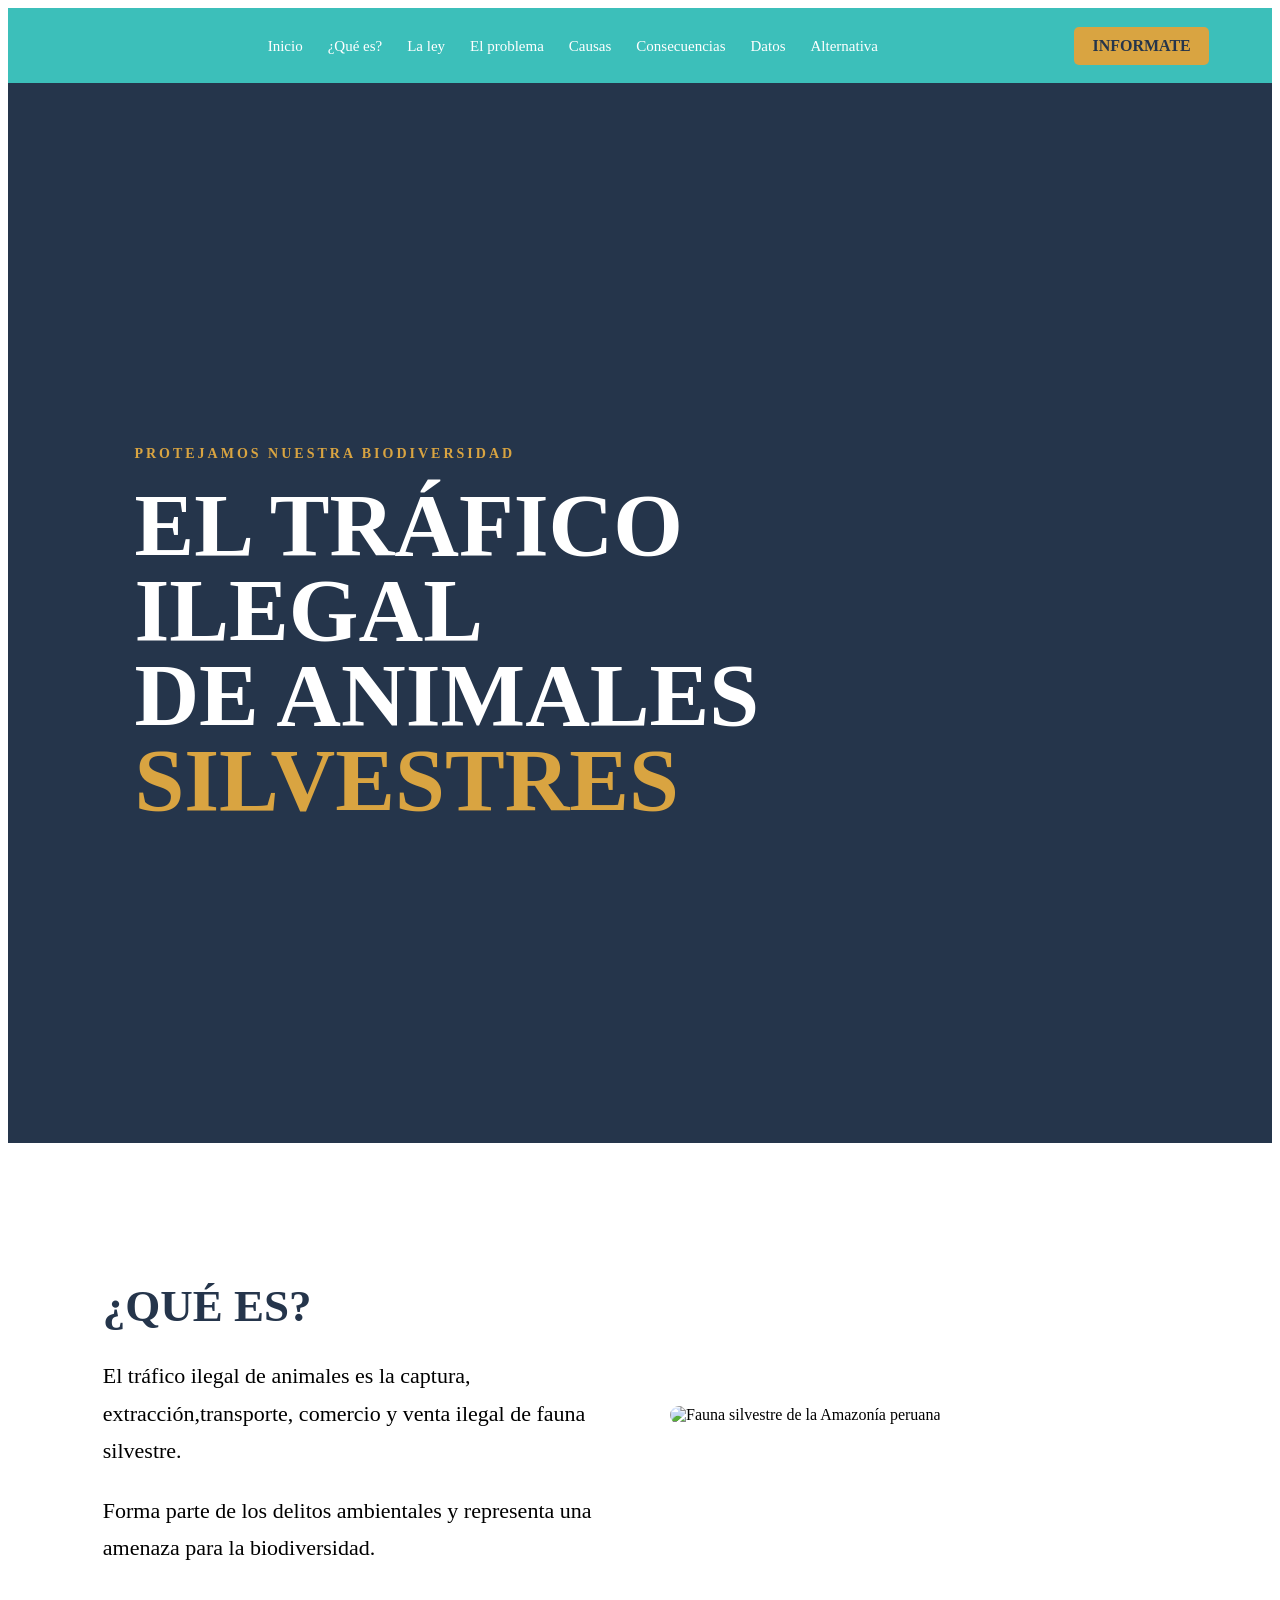
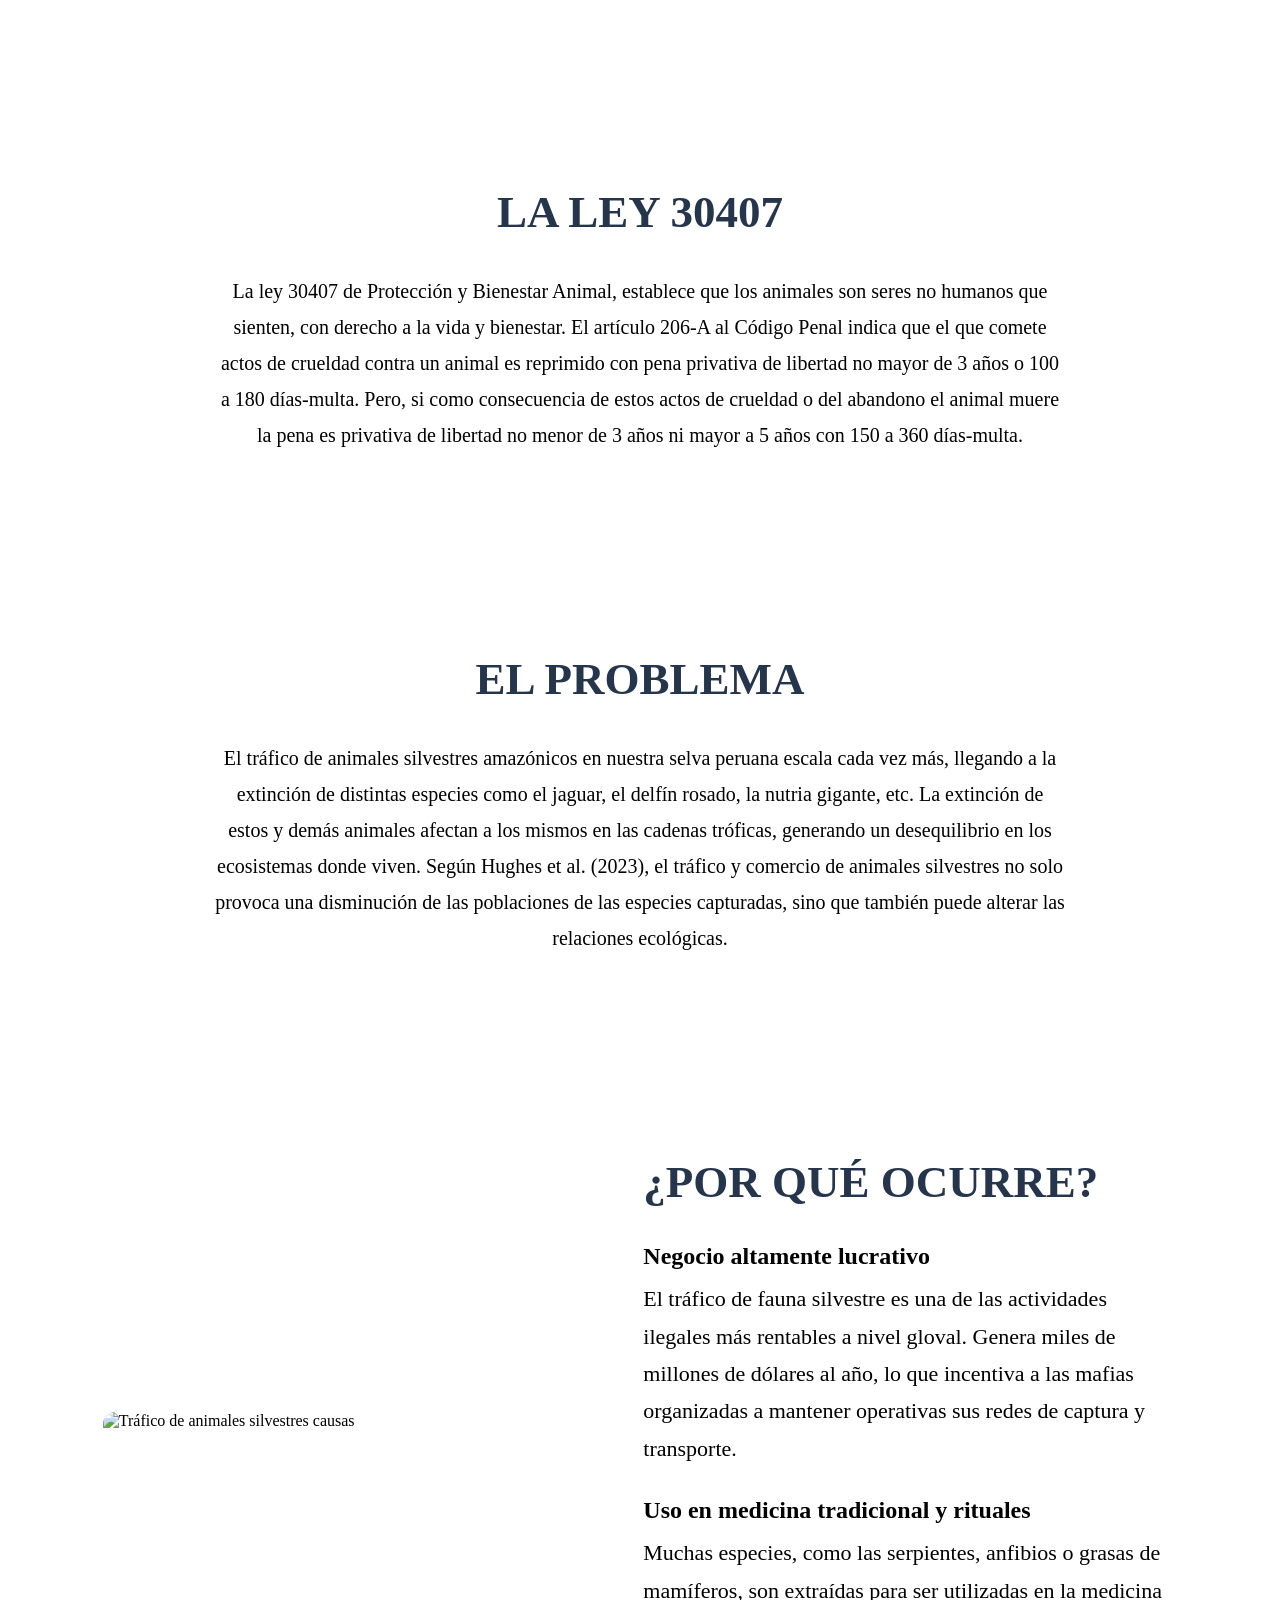
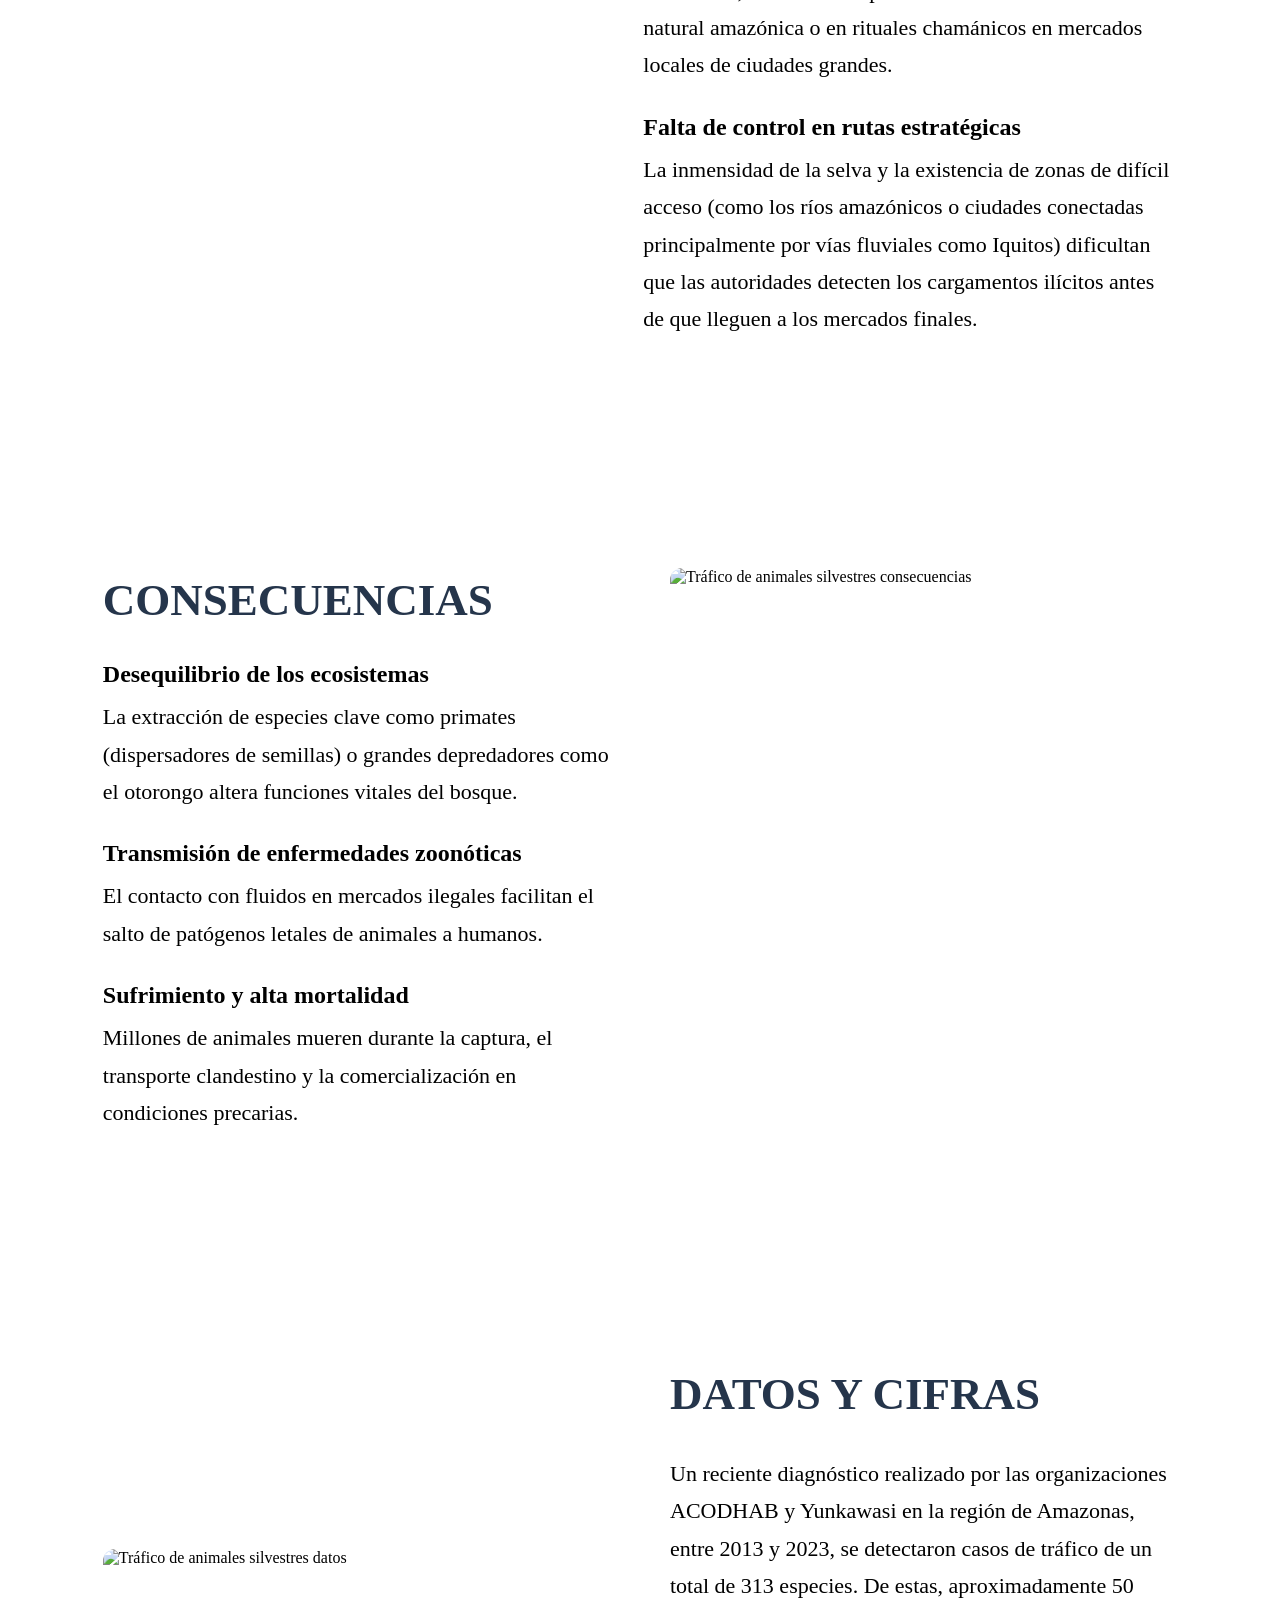
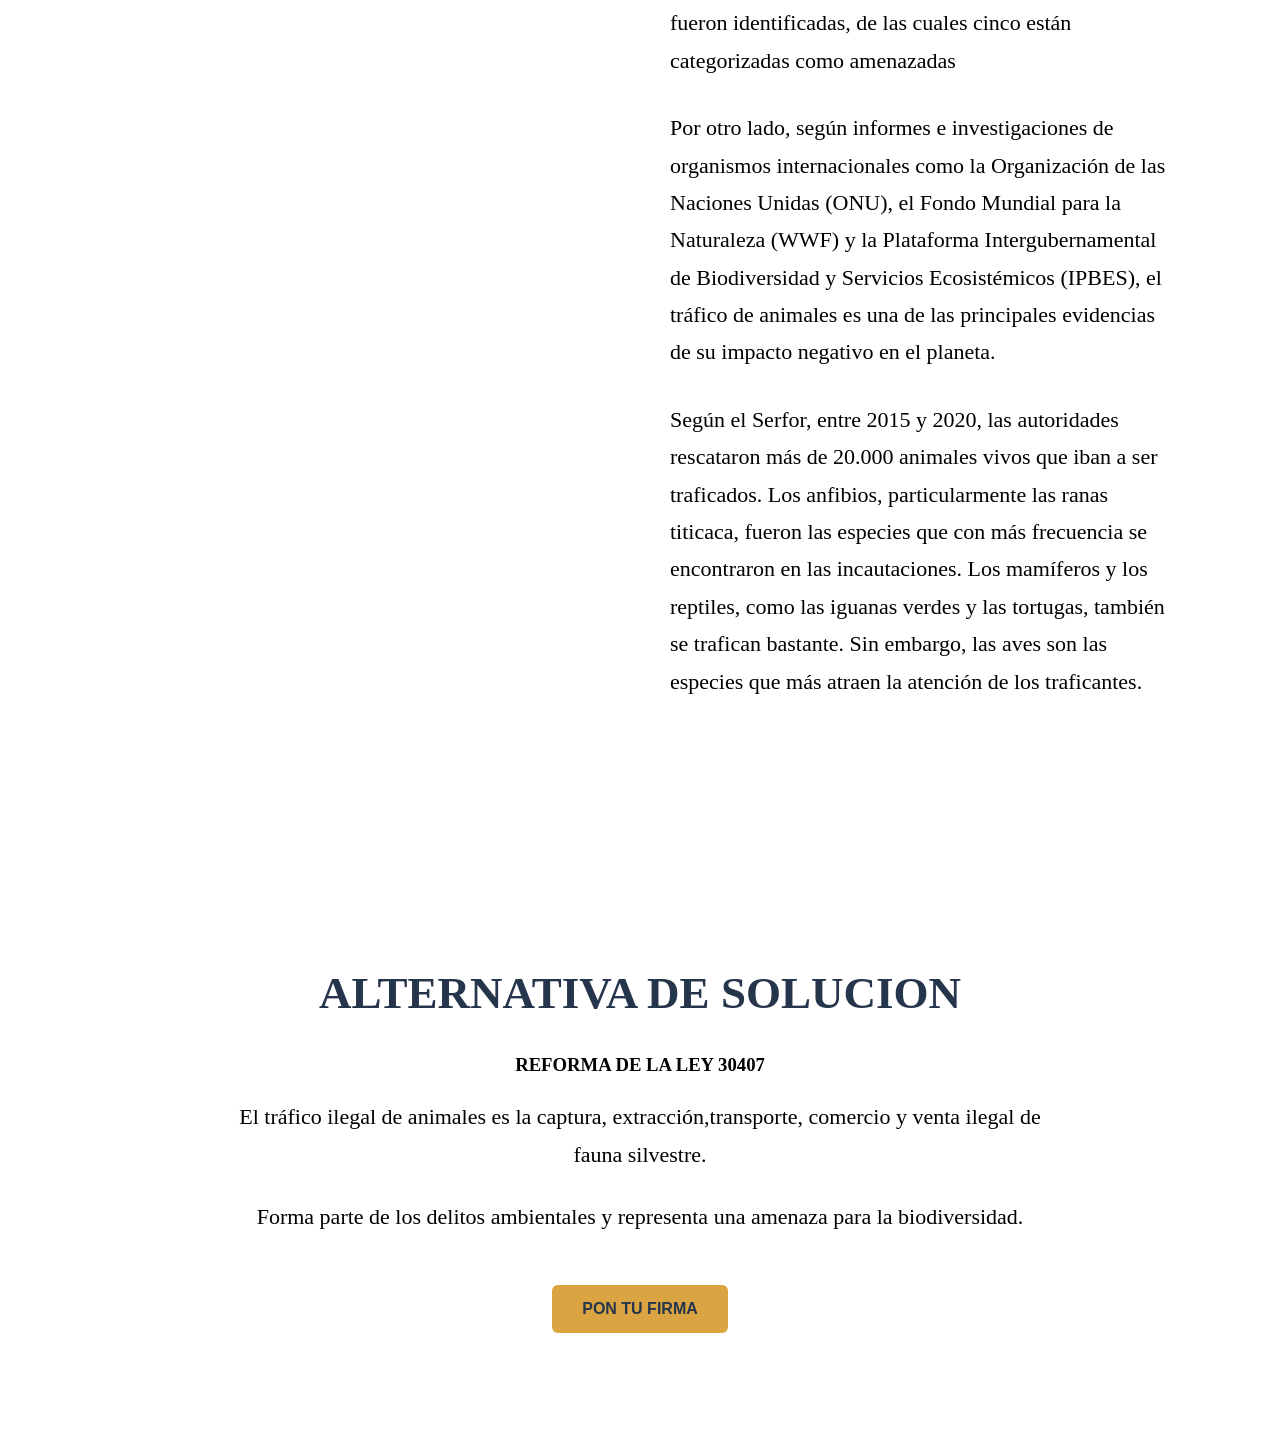
==== Modulo 10/index.html @ 4aca9ac3 "Add files via upload" ====
<!DOCTYPE html>
<html lang="es">

<head>
    <meta charset="UTF-8">
    <meta name="viewport" content="width=device-width, initial-scale=1.0">

    <title>Tráfico ilegal de animales</title>

    <link rel="stylesheet" href="style.css">
</head>


<script>
    function mostrarMensaje() {
        alert("¡Gracias por apoyar nuestra propuesta! \n\nEsta es una demostración de la forma en la que se hará la junta de firmas digital.");
    }
</script>


<body>
    <header>
    <nav class="navbar">
        <div class="logo">
            <a href="#inicio"> </a>
        </div>


        <!--MENÚ DE NAVEGACIÓN -->
        <ul class="nav-links">
            <li><a href="#inicio">Inicio</a></li>
            <li><a href="#que-es">¿Qué es?</a></li>
            <li><a href="#ley">La ley</a></li>
            <li><a href="#problema">El problema</a></li>
            <li><a href="#causas">Causas</a></li>
            <li><a href="#consecuencias">Consecuencias</a></li>
            <li><a href="#datos">Datos</a></li>
            <li><a href="#alternativa">Alternativa</a></li>
        </ul>


        <!-- BOTÓN DE ACCIÓN -->
        <a href="#problema" class="btn-header">
            INFORMATE
        </a>
    </nav>
</header>


    <main>
        <!-- HERO / PORTADA -->
        <section id="inicio" class="hero">
    <div class="hero-contenido">
        <span class="hero-etiqueta">
            PROTEJAMOS NUESTRA BIODIVERSIDAD
        </span>
        <h1>EL TRÁFICO ILEGAL
            <br>
            DE ANIMALES
            <span>SILVESTRES</span></h1>
                <a href="#que-es"></a>
            </div>
        </section>


        <!-- QUE ES? -->
        <section id="que-es" class="que-es">
            <div class="que-es-texto">
                <h2>¿QUÉ ES?</h2>
                <p>El tráfico ilegal de animales es la captura, extracción,transporte, comercio y venta ilegal de fauna silvestre.</p>
                <p>Forma parte de los delitos ambientales y representa una amenaza para la biodiversidad.</p>
            </div>
            <div class="que-es-imagen">
            <img src="https://convoca.pe/sites/default/files/2021-11/WhatsApp%20Image%202021-11-12%20at%208.41.45%20PM.jpeg"
            alt="Fauna silvestre de la Amazonía peruana">
            </div>
        </section>



        <!--LEY -->
        <section id="ley">
            <h2>LA LEY 30407</h2>
                <article>
                    <p>La ley 30407 de Protección y Bienestar Animal, establece que los animales son seres no humanos que sienten, con derecho a la vida y bienestar. El artículo 206-A al Código Penal indica que el que comete actos de crueldad contra un animal es reprimido con pena privativa de libertad no mayor de 3 años o 100 a 180 días-multa. Pero, si como consecuencia de estos actos de crueldad o del abandono el animal muere la pena es privativa de libertad no menor de 3 años ni mayor a 5 años con 150 a 360 días-multa.</p>
                </article>
        </section>


        <!-- EL PROBLEMA -->
        <section id="problema">
            <h2>EL PROBLEMA</h2>
            <div class="problemas">
                <article>
                    <p>El tráfico de animales silvestres amazónicos en nuestra selva peruana escala cada vez más, llegando a la extinción de distintas especies como el jaguar, el delfín rosado, la nutria gigante, etc. La extinción de estos y demás animales afectan a los mismos en las cadenas tróficas, generando un desequilibrio en los ecosistemas donde viven. Según Hughes et al. (2023), el tráfico y comercio de animales silvestres no solo provoca una disminución de las poblaciones de las especies capturadas, sino que también puede alterar las relaciones ecológicas.</p>
                </article>
            </div>
        </section>


        <!-- POR QUE OCURRE -->
        <section id="causas" class="seccion-zigzag">
            <div class="contenido-seccion">
                <h2>¿POR QUÉ OCURRE?</h2>
                <article>
                    <h3>Negocio altamente lucrativo</h3>
                    <p>El tráfico de fauna silvestre es una de las actividades ilegales más rentables a nivel gloval. Genera miles de millones de dólares al año, lo que incentiva a las mafias organizadas a mantener operativas sus redes de captura y transporte.</p>
                </article>
                <article>
                    <h3>Uso en medicina tradicional y rituales</h3>
                    <p>Muchas especies, como las serpientes, anfibios o grasas de mamíferos, son extraídas para ser utilizadas en la medicina natural amazónica o en rituales chamánicos en mercados locales de ciudades grandes.</p>
                </article>
                <article>
                    <h3>Falta de control en rutas estratégicas</h3>                        <p>La inmensidad de la selva y la existencia de zonas de difícil acceso (como los ríos amazónicos o ciudades conectadas principalmente por vías fluviales como Iquitos) dificultan que las autoridades detecten los cargamentos ilícitos antes de que lleguen a los mercados finales.</p>
                </article>
            </div>
            <img src="https://imgs.mongabay.com/wp-content/uploads/sites/25/2018/07/20011604/Serfor-3-incautacio%CC%81n-13-de-julio-.jpg"
            alt="Tráfico de animales silvestres causas">
        </section>


        <!-- CONSECUENCIAS -->
        <section id="consecuencias" class="seccion-zigzag">
            <div class="contenido-seccion">
                <h2>CONSECUENCIAS</h2>
                <article>
                    <h3>Desequilibrio de los ecosistemas</h3>
                    <p> La extracción de especies clave como primates (dispersadores de semillas) o grandes depredadores como el otorongo altera funciones vitales del bosque.</p>
                </article>
                <article>
                    <h3>Transmisión de enfermedades zoonóticas</h3>
                    <p>El contacto con fluidos en mercados ilegales facilitan el salto de patógenos letales de animales a humanos.</p>
                </article>
                <article>
                    <h3>Sufrimiento y alta mortalidad</h3>
                    <p>Millones de animales mueren durante la captura, el transporte clandestino y la comercialización en condiciones precarias.</p>
                </article>
            </div>
            <img src="https://imgs.mongabay.com/wp-content/uploads/sites/25/2024/04/09153923/WhatsApp-Image-2024-03-15-at-11.13.26-AM-1.jpeg"
            alt="Tráfico de animales silvestres consecuencias">
        </section>


        <!-- DATOS Y CIFRAS -->
        <section id="datos" class="seccion-zigzag">
            <div class="contenido-seccion">
                <h2>DATOS Y CIFRAS</h2>
                <article>
                    <p>Un reciente diagnóstico realizado por las organizaciones ACODHAB y Yunkawasi en la región de Amazonas, entre 2013 y 2023, se detectaron casos de tráfico de un total de 313 especies. De estas, aproximadamente 50 fueron identificadas, de las cuales cinco están categorizadas como amenazadas</p>
                </article>
                <article>
                    <p>Por otro lado, según informes e investigaciones de organismos internacionales como la Organización de las Naciones Unidas (ONU), el Fondo Mundial para la Naturaleza (WWF) y la Plataforma Intergubernamental de Biodiversidad y Servicios Ecosistémicos (IPBES), el tráfico de animales es una de las principales evidencias de su impacto negativo en el planeta.</p>
                </article>
                <article>
                    <p>Según el Serfor, entre 2015 y 2020, las autoridades rescataron más de 20.000 animales vivos que iban a ser traficados. Los anfibios, particularmente las ranas titicaca, fueron las especies que con más frecuencia se encontraron en las incautaciones. Los mamíferos y los reptiles, como las iguanas verdes y las tortugas, también se trafican bastante. Sin embargo, las aves son las especies que más atraen la atención de los traficantes.</p>
                </article>
            </div>
            <img src="https://i0.wp.com/insightcrime.org/wp-content/uploads/2022/05/Amazonas-Las-especies-mas-traficadas-en-Peru-InSight-Crime-Apr-2022.jpg?resize=1300%2C1220&quality=100&ssl=1"
            alt="Tráfico de animales silvestres datos">
        </section>
    
        
        <!-- ALTERNATIVA -->
        <section id="alternativa" class="alternativa">
            <div class="contenido-alternativa">
                <h2>ALTERNATIVA DE SOLUCION</h2>
                <article>
                    <h3>REFORMA DE LA LEY 30407</h3>
                    <p>El tráfico ilegal de animales es la captura, extracción,transporte, comercio y venta ilegal de fauna silvestre.</p>
                    <p>Forma parte de los delitos ambientales y representa una amenaza para la biodiversidad.</p>
                </article>
                <button class="btn-firma" onclick="mostrarMensaje()">
                    PON TU FIRMA
                </button>
            </div>
        </section>
    </main>


    <footer>
        <div class="logo"></div>
        <p></p>
    </footer>
</body>
</html>
---- Modulo 10/style.css ----
/* =========================
   HEADER
========================= */
header {
    width: 100%;
    background-color: #3cbfba;
}

.navbar {
    width: 90%;
    max-width: 1200px;
    margin: 0 auto;
    display: flex;
    align-items: center;
    justify-content: space-between;
    min-height: 75px;
}



/* =========================
   LOGO
========================= */
.logo a {
    color: white;
    text-decoration: none;

    font-size: 24px;
    font-weight: bold;
}



/* =========================
   MENÚ
========================= */

.nav-links {
    display: flex;
    align-items: center;
    gap: 25px;
    list-style: none;
    margin: 0;
    padding: 0;
}

.nav-links li {
    display: inline-block;
}

.nav-links a {
    color: white;
    text-decoration: none;
    font-size: 15px;
    transition: 0.3s;
}

.nav-links a:hover {
    color: rgb(250, 250, 250);
}



/* =========================
   BOTÓN INFORMATE
========================= */
.btn-header {
    background-color: #d9a441;
    color: #25354b;
    text-decoration: none;
    padding: 10px 18px;
    border-radius: 5px;
    font-weight: bold;
    transition: 0.3s;
}

.btn-header:hover {
    background-color: #f0c56b;
}



/* =========================
   HERO / PORTADA
========================= */
.hero {
    min-height: 100vh;
    display: flex;
    align-items: center;
    padding: 100px 10% 60px;
    background-color: #25354b;
    color: white;
}

.hero-contenido {
    max-width: 850px;
}

.hero-etiqueta {
    display: inline-block;
    margin-bottom: 20px;
    color: #d9a441;
    font-size: 14px;
    font-weight: bold;
    letter-spacing: 3px;
}


.hero h1 {
    margin: 0;
    font-size: clamp(50px, 7vw, 100px);
    line-height: 0.95;
    font-weight: 900;
}


.hero h1 span {
    color: #d9a441;
}


.hero p {
    max-width: 650px;
    margin: 30px 0;
    font-size: 18px;
    line-height: 1.6;
    color: #e6e6e6;
}


.btn-hero {
    display: inline-block;
    padding: 14px 25px;
    background-color: #d9a441;
    color: #183c2b;
    text-decoration: none;
    font-weight: bold;
    border-radius: 5px;
    transition: 0.3s;
}


.btn-hero:hover {
    background-color: #f0c56b;
    transform: translateY(-3px);
}



/* =========================
   ¿QUÉ ES?
========================= */
.que-es {
    width: 85%;
    max-width: 1200px;
    margin: 0 auto;
    padding: 100px 0;
    display: flex;
    align-items: center;
    gap: 60px;
}

/* TEXTO */
.que-es-texto {
    width: 50%;
}

.que-es-texto h2 {
    color: #25354b;
    font-size: 45px;
    margin-bottom: 25px;
}

.que-es-texto p {
    color: #000000;
    font-size: 22px;
    line-height: 1.7;
    margin-bottom: 20px;
}

/* IMAGEN */
.que-es-imagen {
    width: 50%;
}

.que-es-imagen img {
    width: 100%;
    height: 300px;
    object-fit: cover;
    border-radius: 12px;
}



/* =====================================================
   TÍTULOS DE LAS SECCIONES
====================================================== */

#ley h2,
#problema h2,
.seccion-zigzag h2 {
    color: #25354b;
    font-size: 45px;
    margin: 0 0 35px;
}



/* =====================================================
   LA LEY Y EL PROBLEMA
====================================================== */

#ley,
#problema {
    width: 85%;
    max-width: 1000px;
    margin: 0 auto;
    padding: 100px 0;
    text-align: center;
}


/* Contenido centrado */

#ley article,
#problema .problemas {
    max-width: 850px;
    margin: 0 auto;
}


/* Texto */

#ley p,
#problema p {
    color: #000000;
    font-size: 20px;
    line-height: 1.8;
    margin: 0;
}



/* =================
   SUBTÍTULOS
==================*/
.seccion-zigzag h3 {
    color: #000000;
    font-size: 24px;
    margin: 25px 0 10px;
}



/* =========================================
   Texto de Causas, Consecuencias y Datos
==========================================*/
.seccion-zigzag p {
    color: #000000;
    font-size: 22px;
    line-height: 1.7;
    margin: 0 0 20px;
}



/* =========================================
   Espacio entre cada bloque de contenido 
==========================================*/
.seccion-zigzag article {
    margin-bottom: 30px;
}



/* =========================
   ALTERNATIVA
========================= */
#alternativa {
    width: 85%;
    max-width: 1000px;
    margin: 0 auto;
    padding: 100px 0;
    text-align: center;
}

.contenido-alternativa {
    max-width: 850px;
    margin: 0 auto;
}

#alternativa h2 {
    color: #25354b;
    font-size: 45px;
    margin-bottom: 35px;
}

#alternativa p {
    color: #000000;
    font-size: 22px;
    line-height: 1.7;
    margin-bottom: 25px;
}



/* =========================
   BOTÓN PON TU FIRMA
========================= */
.btn-firma {
    margin-top: 25px;
    padding: 15px 30px;
    background-color: #d9a441;
    color: #25354b;
    border: none;
    border-radius: 6px;
    font-size: 16px;
    font-weight: bold;
    cursor: pointer;
    transition: 0.3s;
}

.btn-firma:hover {
    background-color: #f0c56b;
    transform: translateY(-3px);
}




/* =========================
   SECCIONES ZIGZAG
========================= */
.seccion-zigzag {
    width: 85%;
    max-width: 1200px;
    margin: 0 auto;
    padding: 100px 0;
    display: flex;
    align-items: center;
    gap: 60px;
}

.contenido-seccion {
    width: 50%;
}

.seccion-zigzag > img {
    width: 50%;
    height: 350px;
    object-fit: cover;
    border-radius: 12px;
}

#causas {
    flex-direction: row-reverse;
    
}

#consecuencias {
    flex-direction: row;
}

#datos {
    flex-direction: row-reverse;
}



/*======================
   TAMAÑO DE IMAGENES
======================*/
#causas img {
    width: 45%;
    height: 300px;
}

#consecuencias img {
    width: 50%;
    height: 600px;
}

#datos img {
    width:50%;
    height: 600px;
}
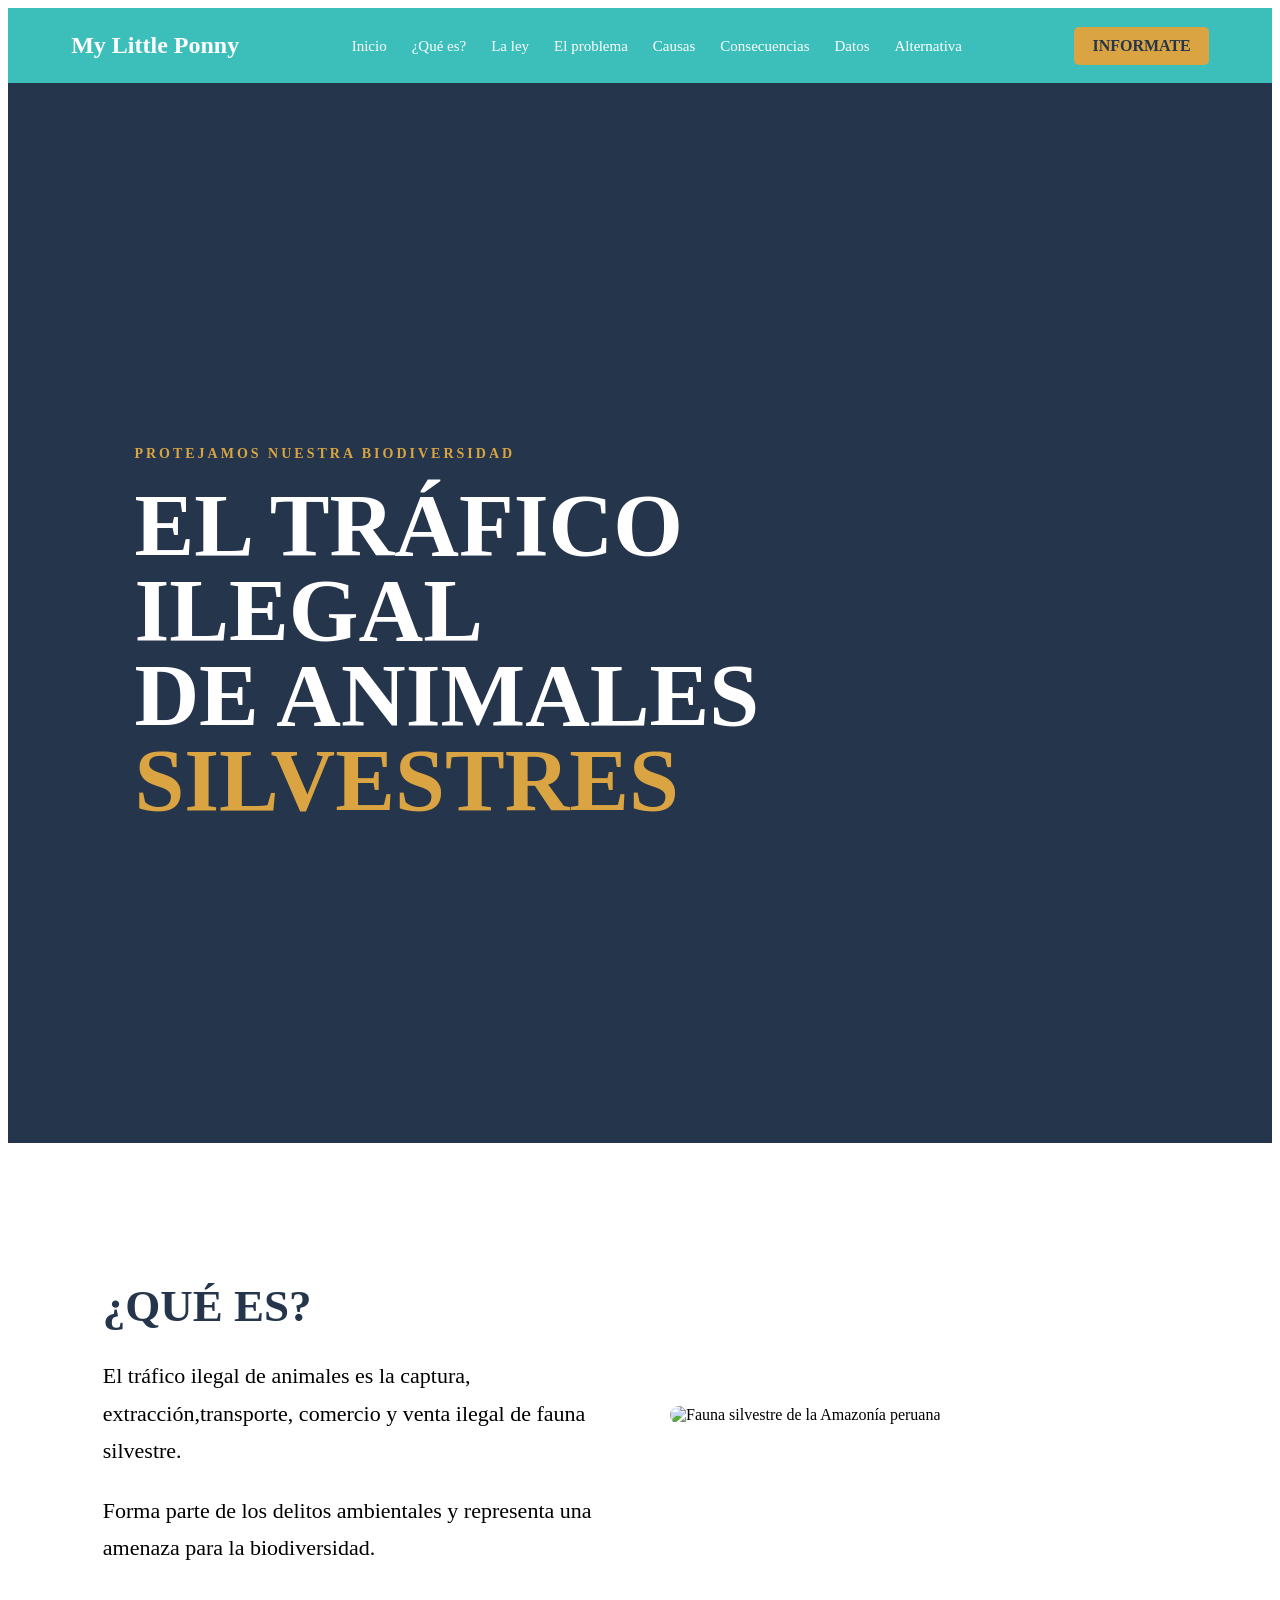
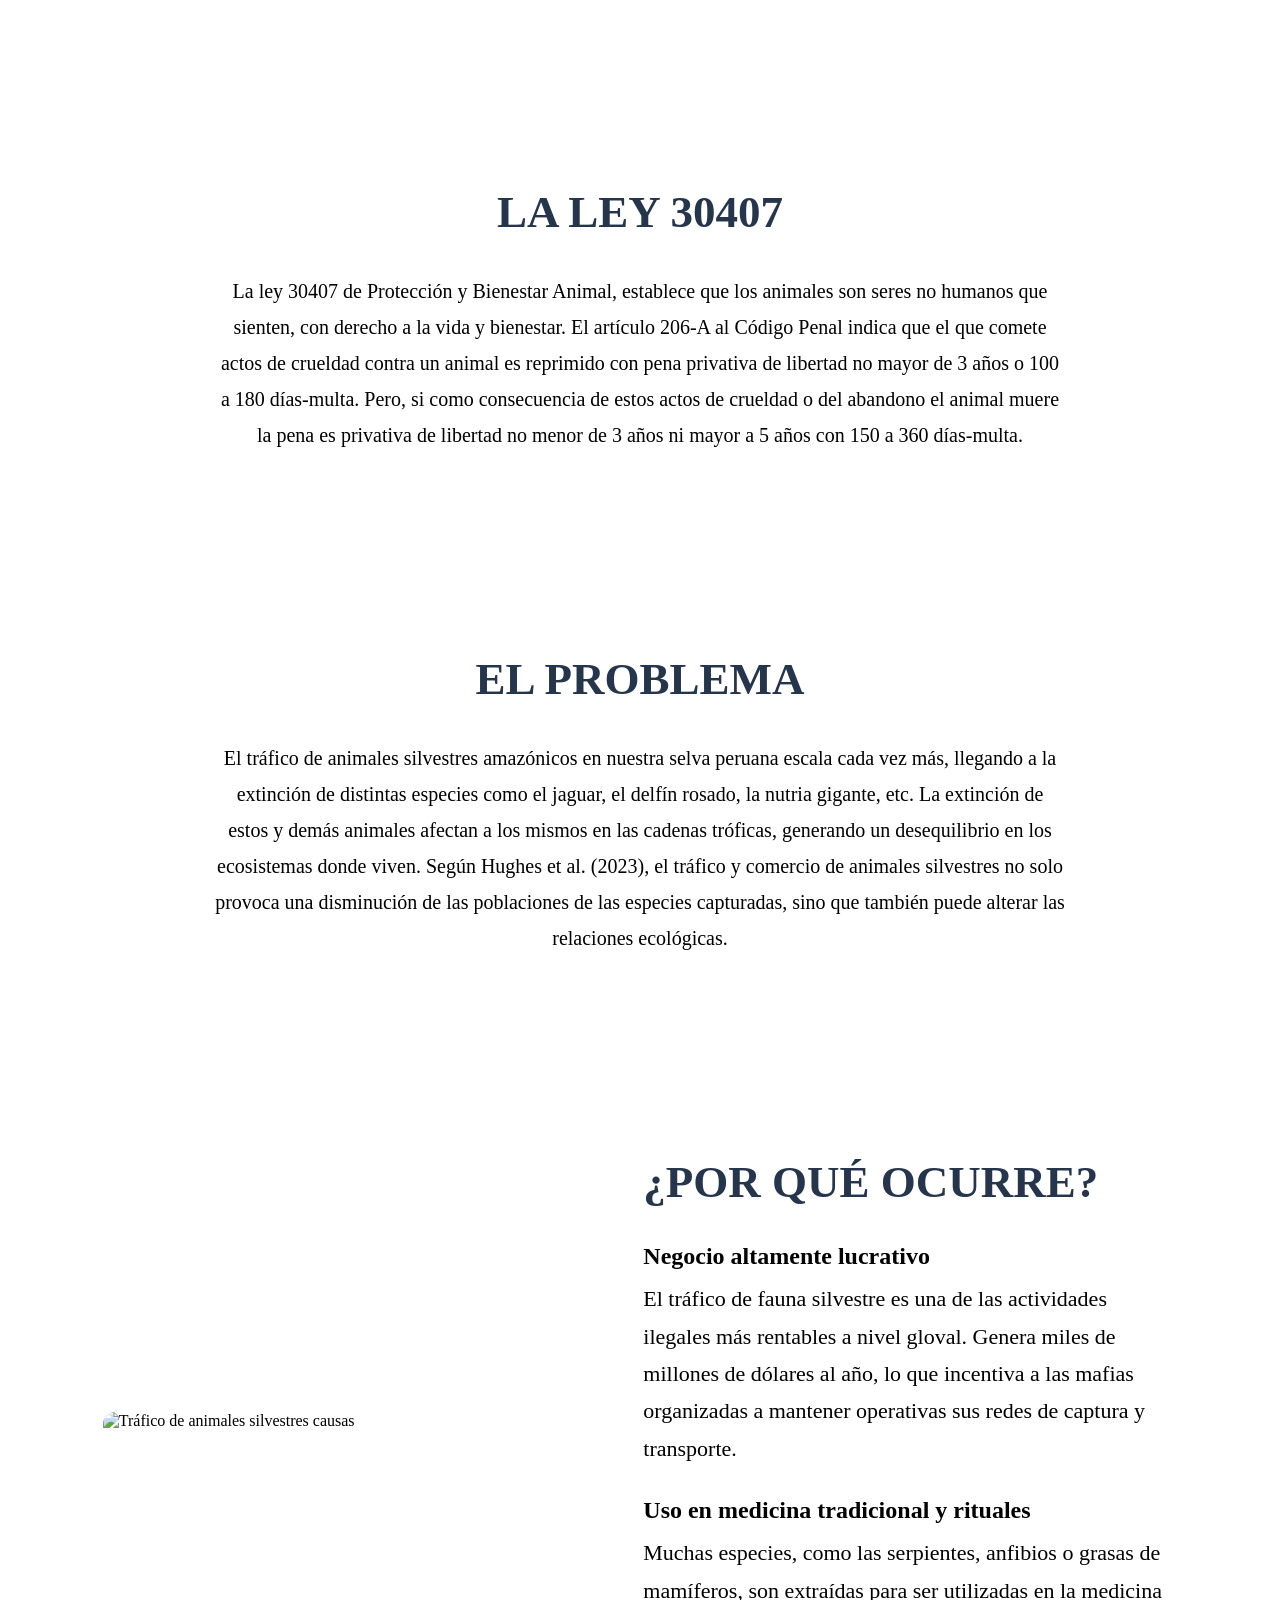
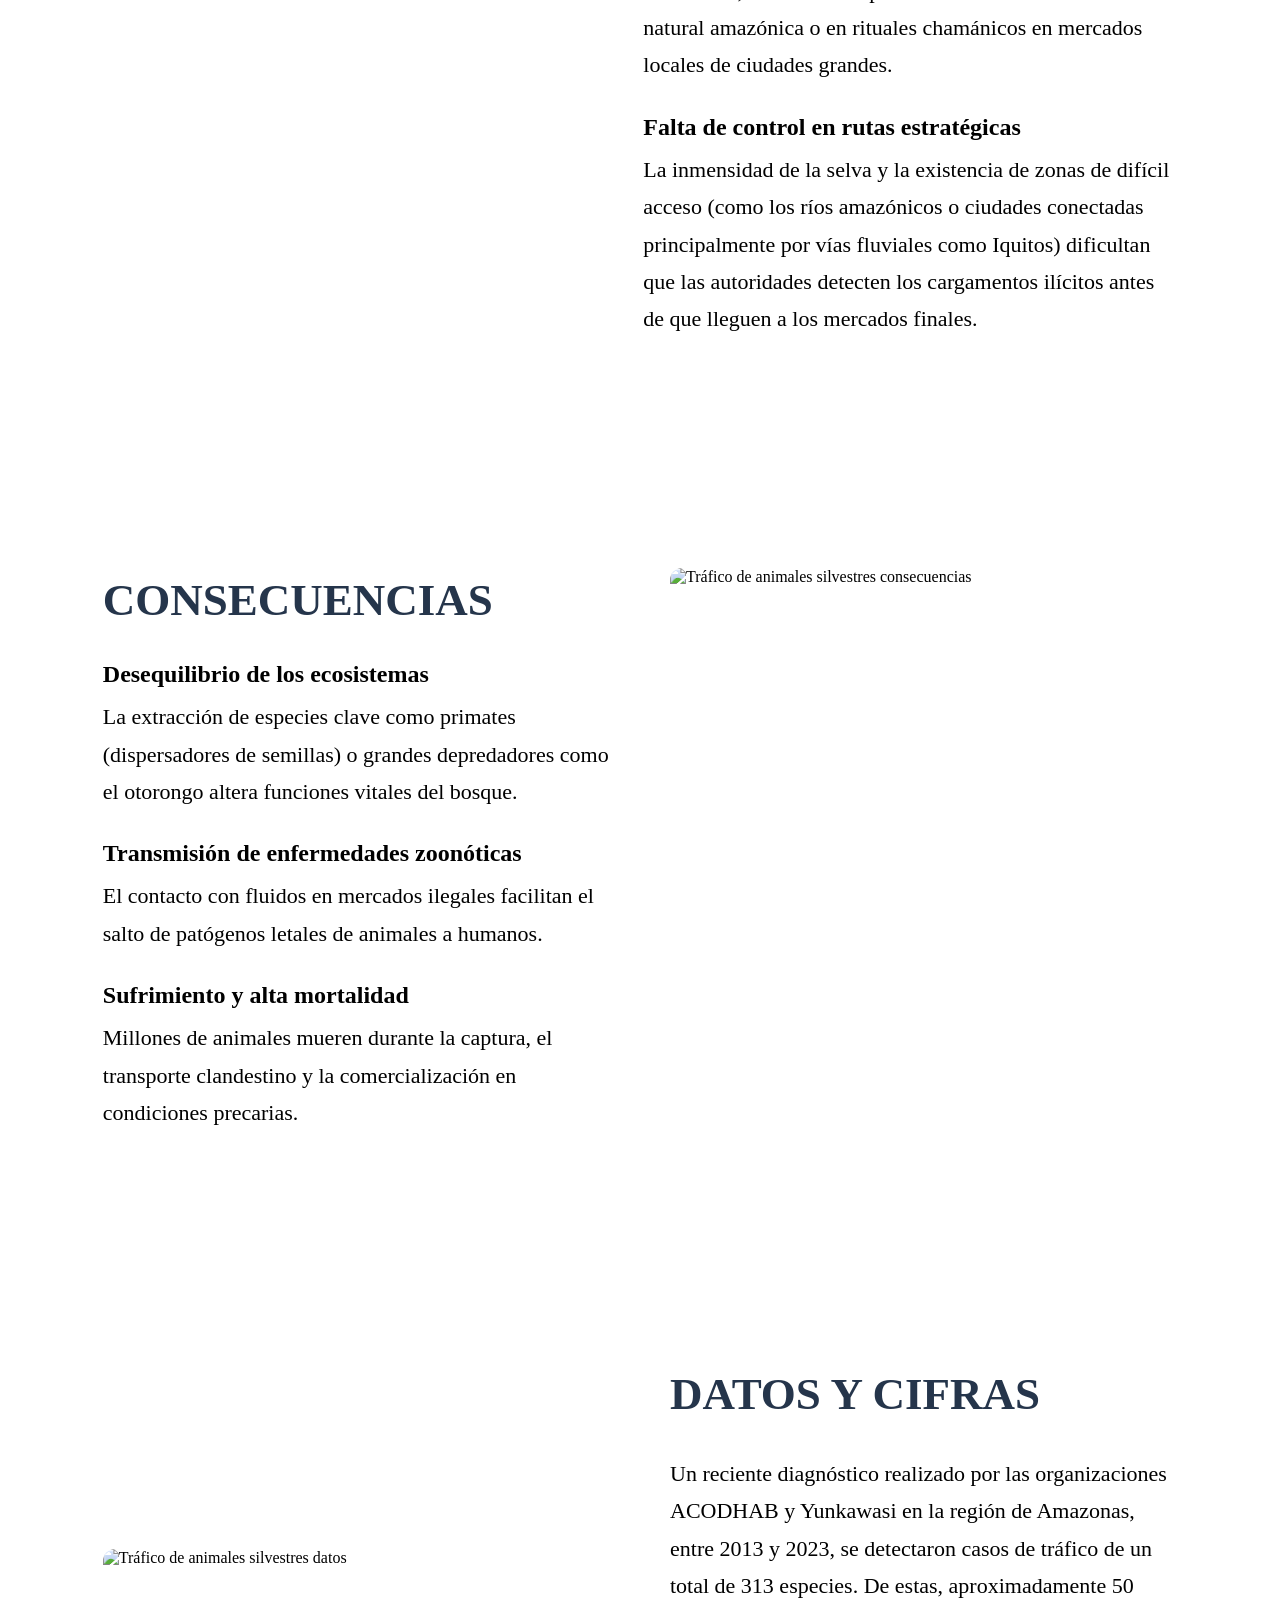
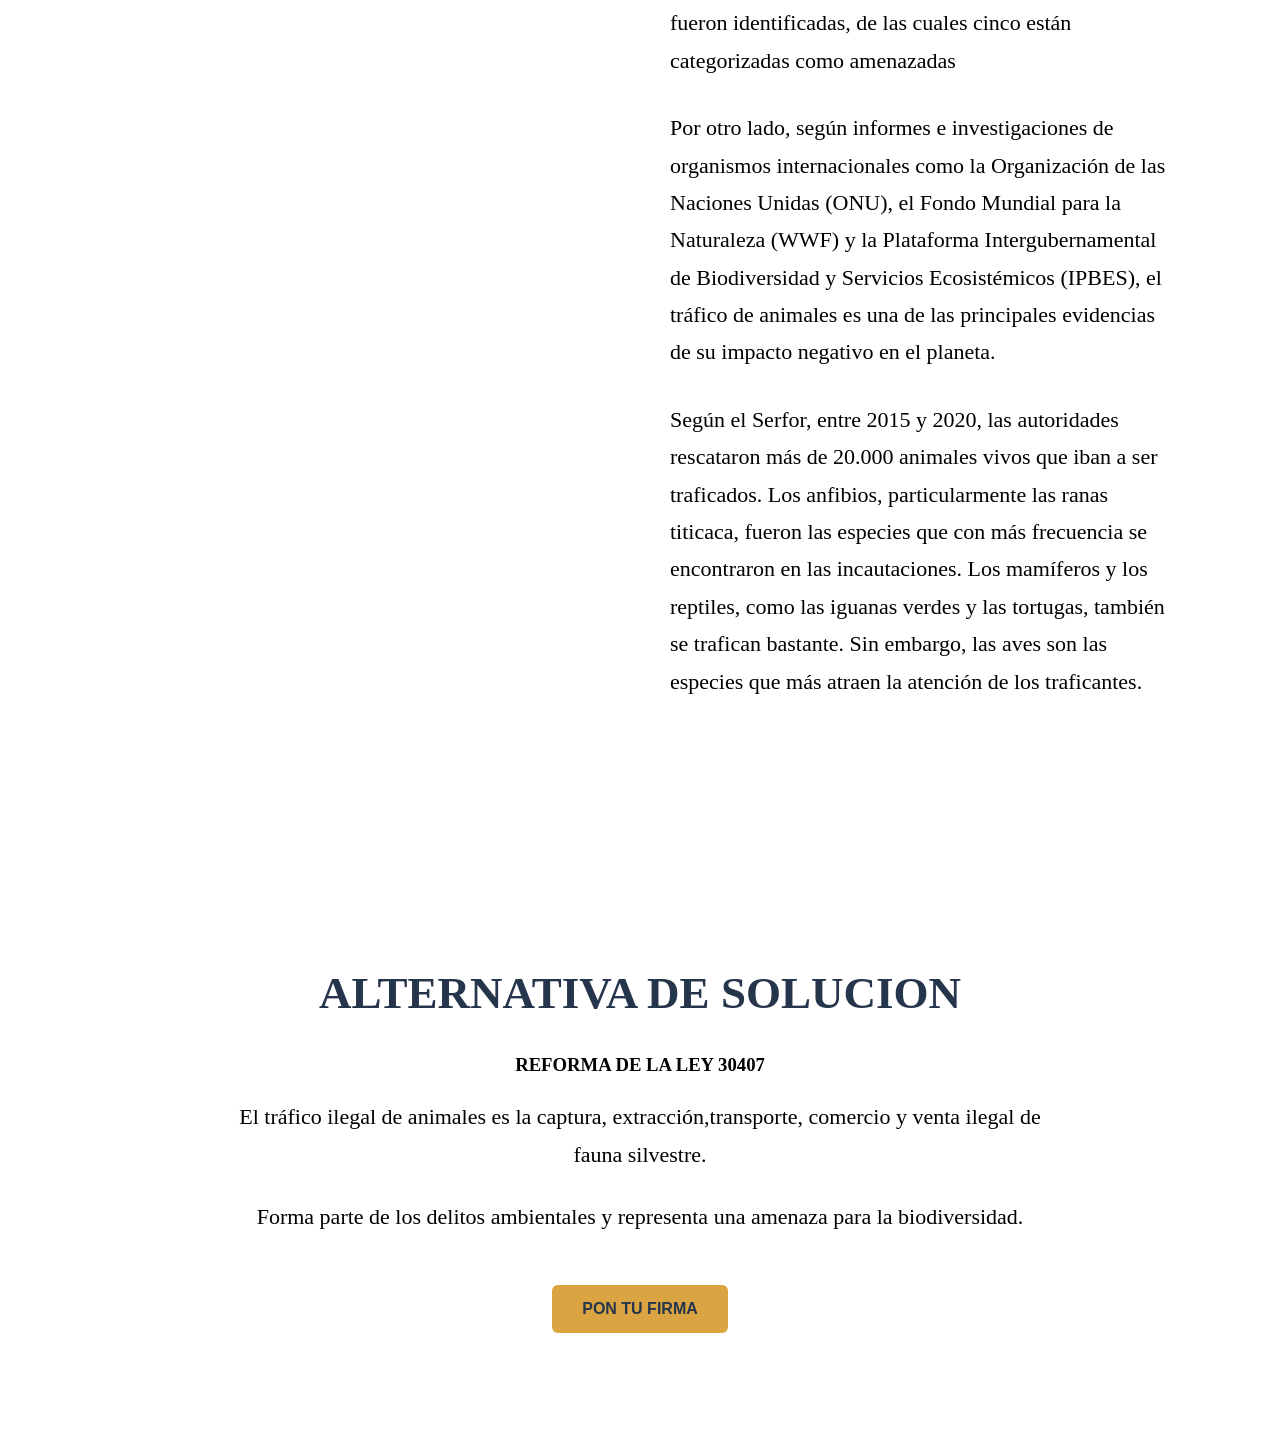
==== commit 8c57070e: "Update index.html" ====
--- a/Modulo 10/index.html
+++ b/Modulo 10/index.html
@@ -22,7 +22,7 @@
     <header>
     <nav class="navbar">
         <div class="logo">
-            <a href="#inicio"> </a>
+            <a href="#inicio">My Little Ponny</a>
         </div>
 
 
@@ -182,4 +182,4 @@
         <p></p>
     </footer>
 </body>
-</html>+</html>
